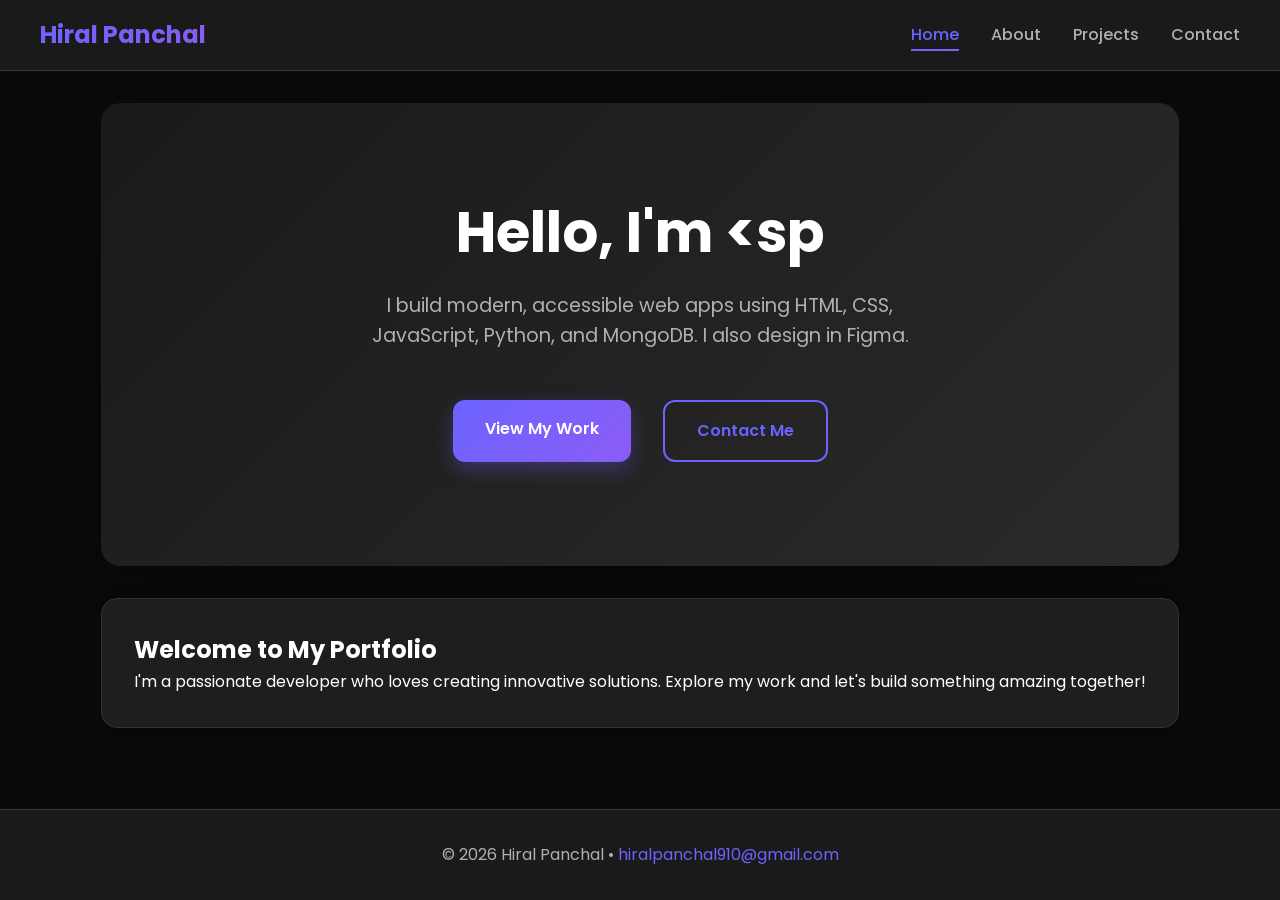
==== index.html @ d788cb5c "Initial portfolio upload" ====
<!doctype html>
<html lang="en">
<head>
  <meta charset="utf-8" />
  <meta name="viewport" content="width=device-width, initial-scale=1" />
  <title>Hiral Panchal — Portfolio</title>
  <link rel="stylesheet" href="css/style.css">
  <link href="https://fonts.googleapis.com/css2?family=Poppins:wght@300;400;600;700&display=swap" rel="stylesheet">
</head>
<body>
  <header class="site-header">
    <nav class="nav container">
      <a class="logo" href="index.html">Hiral Panchal</a>
      <ul class="nav-links">
        <li><a href="index.html">Home</a></li>
        <li><a href="about.html">About</a></li>
        <li><a href="projects.html">Projects</a></li>
        <li><a href="contact.html">Contact</a></li>
      </ul>
    </nav>
  </header>
  <main class="container">
    <section class="hero">
      <h1>Hello, I'm <span class="accent">Hiral Panchal</span></h1>
      <p>I build modern, accessible web apps using HTML, CSS, JavaScript, Python, and MongoDB. I also design in Figma.</p>
      <div class="hero-buttons">
        <a class="btn" href="projects.html">View My Work</a>
        <a class="btn btn-ghost" href="contact.html">Contact Me</a>
      </div>
    </section>
    
    <section class="card">
      <h2>Welcome to My Portfolio</h2>
      <p>I'm a passionate developer who loves creating innovative solutions. Explore my work and let's build something amazing together!</p>
    </section>
  </main>
  <footer class="site-footer">
    <p>© <span id="year"></span> Hiral Panchal • <a href="mailto:hiralpanchal910@gmail.com">hiralpanchal910@gmail.com</a></p>
  </footer>
  <script src="js/script.js"></script>
</body>
</html>
---- css/style.css ----
/* Dark Theme Portfolio CSS */
:root {
  /* Dark theme color palette */
  --bg-primary: #0a0a0a;
  --bg-secondary: #1a1a1a;
  --bg-tertiary: #2a2a2a;
  --bg-card: #1e1e1e;
  --text-primary: #ffffff;
  --text-secondary: #b0b0b0;
  --text-muted: #808080;
  --accent-primary: #6c63ff;
  --accent-secondary: #8b5cf6;
  --accent-hover: #5b52e8;
  --border-color: #333333;
  --shadow: rgba(0, 0, 0, 0.3);
  --gradient-primary: linear-gradient(135deg, #6c63ff 0%, #8b5cf6 100%);
  --gradient-secondary: linear-gradient(135deg, #1a1a1a 0%, #2a2a2a 100%);
}

* {
  margin: 0;
  padding: 0;
  box-sizing: border-box;
}

body {
  font-family: 'Poppins', sans-serif;
  background: var(--bg-primary);
  color: var(--text-primary);
  line-height: 1.6;
  min-height: 100vh;
  display: flex;
  flex-direction: column;
}

.container {
  max-width: 1200px;
  margin: 0 auto;
  padding: 0 2rem;
}

/* Header & Navigation */
.site-header {
  background: var(--bg-secondary);
  backdrop-filter: blur(10px);
  border-bottom: 1px solid var(--border-color);
  position: sticky;
  top: 0;
  z-index: 100;
}

.nav {
  display: flex;
  justify-content: space-between;
  align-items: center;
  padding: 1rem 0;
}

.logo {
  font-size: 1.5rem;
  font-weight: 700;
  color: var(--accent-primary);
  text-decoration: none;
  background: var(--gradient-primary);
  -webkit-background-clip: text;
  -webkit-text-fill-color: transparent;
  background-clip: text;
}

.nav-links {
  display: flex;
  list-style: none;
  gap: 2rem;
}

.nav-links a {
  color: var(--text-secondary);
  text-decoration: none;
  font-weight: 500;
  transition: all 0.3s ease;
  position: relative;
}

.nav-links a:hover,
.nav-links a.active {
  color: var(--accent-primary);
}

.nav-links a::after {
  content: '';
  position: absolute;
  bottom: -5px;
  left: 0;
  width: 0;
  height: 2px;
  background: var(--gradient-primary);
  transition: width 0.3s ease;
}

.nav-links a:hover::after,
.nav-links a.active::after {
  width: 100%;
}

/* Main Content */
main {
  flex: 1;
  padding: 4rem 0;
}

/* Hero Section */
.hero {
  text-align: center;
  padding: 6rem 0;
  background: var(--gradient-secondary);
  border-radius: 20px;
  margin: 2rem 0;
  box-shadow: 0 20px 40px var(--shadow);
}

.hero h1 {
  font-size: 3.5rem;
  font-weight: 700;
  margin-bottom: 1.5rem;
  line-height: 1.2;
}

.accent {
  background: var(--gradient-primary);
  -webkit-background-clip: text;
  -webkit-text-fill-color: transparent;
  background-clip: text;
}

.hero p {
  font-size: 1.2rem;
  color: var(--text-secondary);
  margin-bottom: 2.5rem;
  max-width: 600px;
  margin-left: auto;
  margin-right: auto;
}

/* Buttons */
.btn {
  display: inline-block;
  padding: 1rem 2rem;
  background: var(--gradient-primary);
  color: var(--text-primary);
  text-decoration: none;
  border-radius: 12px;
  font-weight: 600;
  transition: all 0.3s ease;
  box-shadow: 0 8px 20px rgba(108, 99, 255, 0.3);
  margin: 0.5rem;
  border: none;
  cursor: pointer;
  font-size: 1rem;
}

.hero-buttons {
  display: flex;
  gap: 1rem;
  justify-content: center;
  flex-wrap: wrap;
}

.btn:hover {
  transform: translateY(-2px);
  box-shadow: 0 12px 30px rgba(108, 99, 255, 0.4);
}

.btn-ghost {
  background: transparent;
  border: 2px solid var(--accent-primary);
  color: var(--accent-primary);
  box-shadow: none;
}

.btn-ghost:hover {
  background: var(--accent-primary);
  color: var(--text-primary);
  box-shadow: 0 8px 20px rgba(108, 99, 255, 0.3);
}

/* Cards */
.card {
  background: var(--bg-card);
  border-radius: 16px;
  padding: 2rem;
  margin: 1rem 0;
  border: 1px solid var(--border-color);
  box-shadow: 0 8px 20px var(--shadow);
  transition: all 0.3s ease;
}

.card:hover {
  transform: translateY(-5px);
  box-shadow: 0 15px 30px var(--shadow);
}

/* About Page */
.about-content {
  display: grid;
  grid-template-columns: 1fr 2fr;
  gap: 3rem;
  align-items: center;
  margin: 3rem 0;
}

.about-image {
  width: 100%;
  height: 300px;
  background: var(--gradient-secondary);
  border-radius: 16px;
  display: flex;
  align-items: center;
  justify-content: center;
  font-size: 1.2rem;
  color: var(--text-muted);
}

.skills-grid {
  display: grid;
  grid-template-columns: repeat(auto-fit, minmax(200px, 1fr));
  gap: 1.5rem;
  margin: 2rem 0;
}

.skill-item {
  background: var(--bg-card);
  padding: 1.5rem;
  border-radius: 12px;
  text-align: center;
  border: 1px solid var(--border-color);
  transition: all 0.3s ease;
}

.skill-item:hover {
  border-color: var(--accent-primary);
  transform: translateY(-2px);
}

/* Projects Page */
.projects-grid {
  display: grid;
  grid-template-columns: repeat(auto-fit, minmax(300px, 1fr));
  gap: 2rem;
  margin: 2rem 0;
}

.project-card {
  background: var(--bg-card);
  border-radius: 16px;
  overflow: hidden;
  border: 1px solid var(--border-color);
  transition: all 0.3s ease;
}

.project-card:hover {
  transform: translateY(-5px);
  box-shadow: 0 15px 30px var(--shadow);
}

.project-image {
  height: 200px;
  background: var(--gradient-secondary);
  display: flex;
  align-items: center;
  justify-content: center;
  color: var(--text-muted);
}

.project-content {
  padding: 1.5rem;
}

.project-title {
  font-size: 1.3rem;
  font-weight: 600;
  margin-bottom: 0.5rem;
  color: var(--accent-primary);
}

.project-description {
  color: var(--text-secondary);
  margin-bottom: 1rem;
}

.project-tech {
  display: flex;
  flex-wrap: wrap;
  gap: 0.5rem;
  margin-bottom: 1rem;
}

.tech-tag {
  background: var(--bg-tertiary);
  color: var(--text-primary);
  padding: 0.3rem 0.8rem;
  border-radius: 20px;
  font-size: 0.8rem;
  border: 1px solid var(--border-color);
}

/* Contact Page */
.contact-content {
  display: grid;
  grid-template-columns: 1fr 1fr;
  gap: 3rem;
  margin: 2rem 0;
}

.contact-info {
  background: var(--bg-card);
  padding: 2rem;
  border-radius: 16px;
  border: 1px solid var(--border-color);
}

.contact-form {
  background: var(--bg-card);
  padding: 2rem;
  border-radius: 16px;
  border: 1px solid var(--border-color);
}

.contact-item {
  margin-bottom: 2rem;
}

.contact-item h3 {
  color: var(--accent-primary);
  margin-bottom: 0.5rem;
  font-size: 1.1rem;
}

.contact-item p {
  color: var(--text-secondary);
  margin: 0;
}

.contact-item a {
  color: var(--accent-primary);
  text-decoration: none;
}

.contact-item a:hover {
  text-decoration: underline;
}

.form-group {
  margin-bottom: 1.5rem;
}

.form-group label {
  display: block;
  margin-bottom: 0.5rem;
  font-weight: 500;
  color: var(--text-primary);
}

.form-group input,
.form-group textarea {
  width: 100%;
  padding: 1rem;
  background: var(--bg-tertiary);
  border: 1px solid var(--border-color);
  border-radius: 8px;
  color: var(--text-primary);
  font-family: inherit;
  transition: all 0.3s ease;
}

.form-group input:focus,
.form-group textarea:focus {
  outline: none;
  border-color: var(--accent-primary);
  box-shadow: 0 0 0 3px rgba(108, 99, 255, 0.1);
}

.form-group textarea {
  resize: vertical;
  min-height: 120px;
}

/* Footer */
.site-footer {
  background: var(--bg-secondary);
  border-top: 1px solid var(--border-color);
  padding: 2rem 0;
  text-align: center;
  margin-top: 4rem;
}

.site-footer p {
  color: var(--text-secondary);
}

.site-footer a {
  color: var(--accent-primary);
  text-decoration: none;
}

.site-footer a:hover {
  text-decoration: underline;
}

/* Responsive Design */
@media (max-width: 768px) {
  .container {
    padding: 0 1rem;
  }
  
  .nav {
    flex-direction: column;
    gap: 1rem;
  }
  
  .nav-links {
    gap: 1rem;
  }
  
  .hero h1 {
    font-size: 2.5rem;
  }
  
  .hero p {
    font-size: 1rem;
  }
  
  .about-content,
  .contact-content {
    grid-template-columns: 1fr;
    gap: 2rem;
  }
  
  .skills-grid {
    grid-template-columns: repeat(auto-fit, minmax(150px, 1fr));
  }
  
  .projects-grid {
    grid-template-columns: 1fr;
  }
}

/* Animations */
@keyframes fadeInUp {
  from {
    opacity: 0;
    transform: translateY(30px);
  }
  to {
    opacity: 1;
    transform: translateY(0);
  }
}

.hero,
.card,
.project-card {
  animation: fadeInUp 0.6s ease-out;
}

/* Scrollbar Styling */
::-webkit-scrollbar {
  width: 8px;
}

::-webkit-scrollbar-track {
  background: var(--bg-secondary);
}

::-webkit-scrollbar-thumb {
  background: var(--accent-primary);
  border-radius: 4px;
}

::-webkit-scrollbar-thumb:hover {
  background: var(--accent-hover);
}
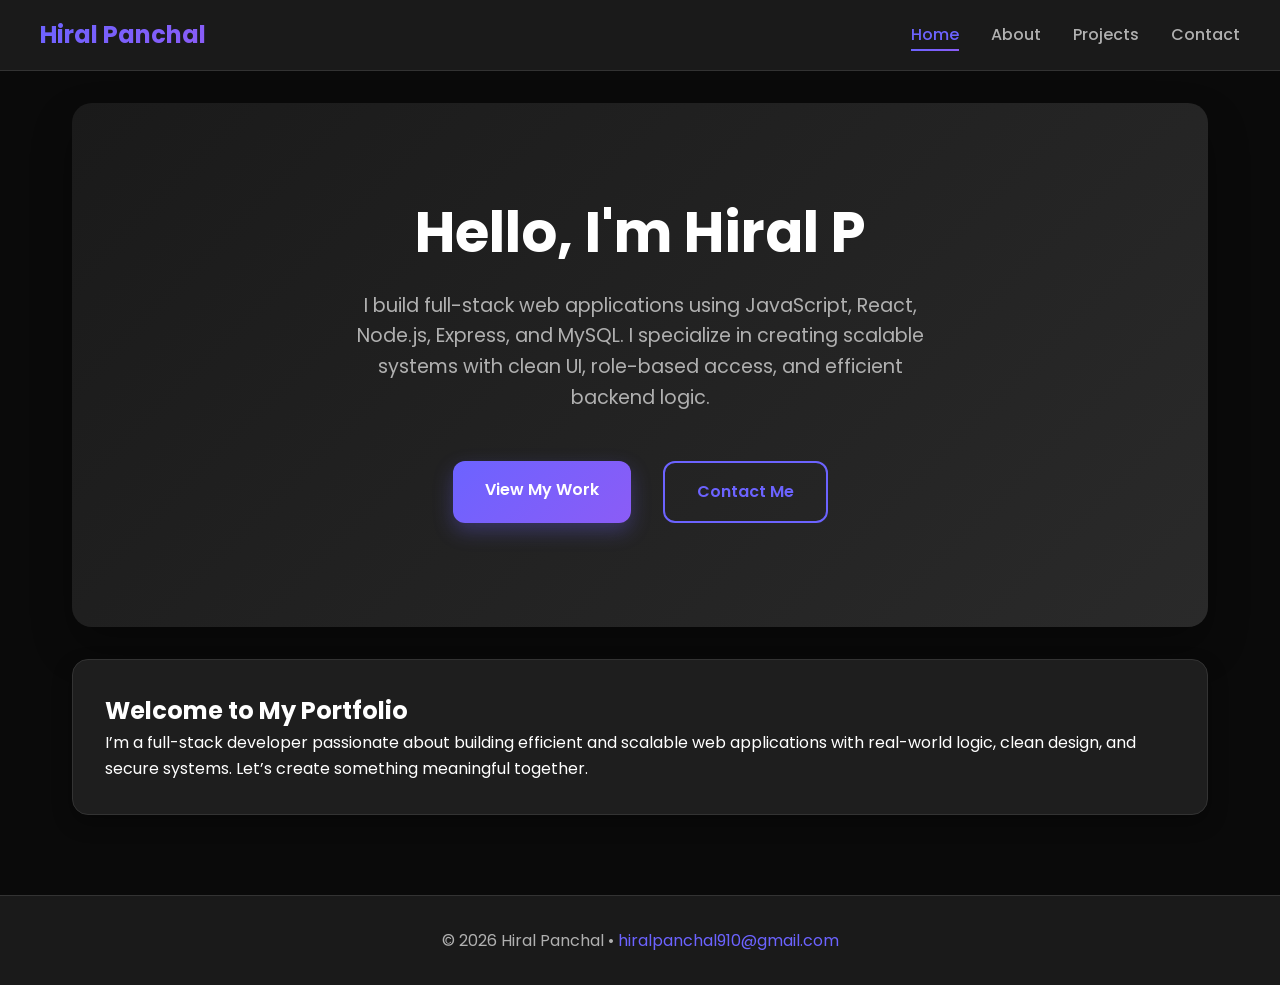
==== commit c5dc04b0: "Updated portfolio project links and pages" ====
--- a/index.html
+++ b/index.html
@@ -21,8 +21,10 @@
   </header>
   <main class="container">
     <section class="hero">
-      <h1>Hello, I'm <span class="accent">Hiral Panchal</span></h1>
-      <p>I build modern, accessible web apps using HTML, CSS, JavaScript, Python, and MongoDB. I also design in Figma.</p>
+      <h1>Hello, I'm Hiral Panchal</h1>
+      
+<p>I build full-stack web applications using JavaScript, React, Node.js, Express, and MySQL. 
+  I specialize in creating scalable systems with clean UI, role-based access, and efficient backend logic.</p></p>
       <div class="hero-buttons">
         <a class="btn" href="projects.html">View My Work</a>
         <a class="btn btn-ghost" href="contact.html">Contact Me</a>
@@ -31,7 +33,8 @@
     
     <section class="card">
       <h2>Welcome to My Portfolio</h2>
-      <p>I'm a passionate developer who loves creating innovative solutions. Explore my work and let's build something amazing together!</p>
+      <p>I’m a full-stack developer passionate about building efficient and scalable web applications with real-world logic, 
+        clean design, and secure systems. Let’s create something meaningful together.</p>
     </section>
   </main>
   <footer class="site-footer">
